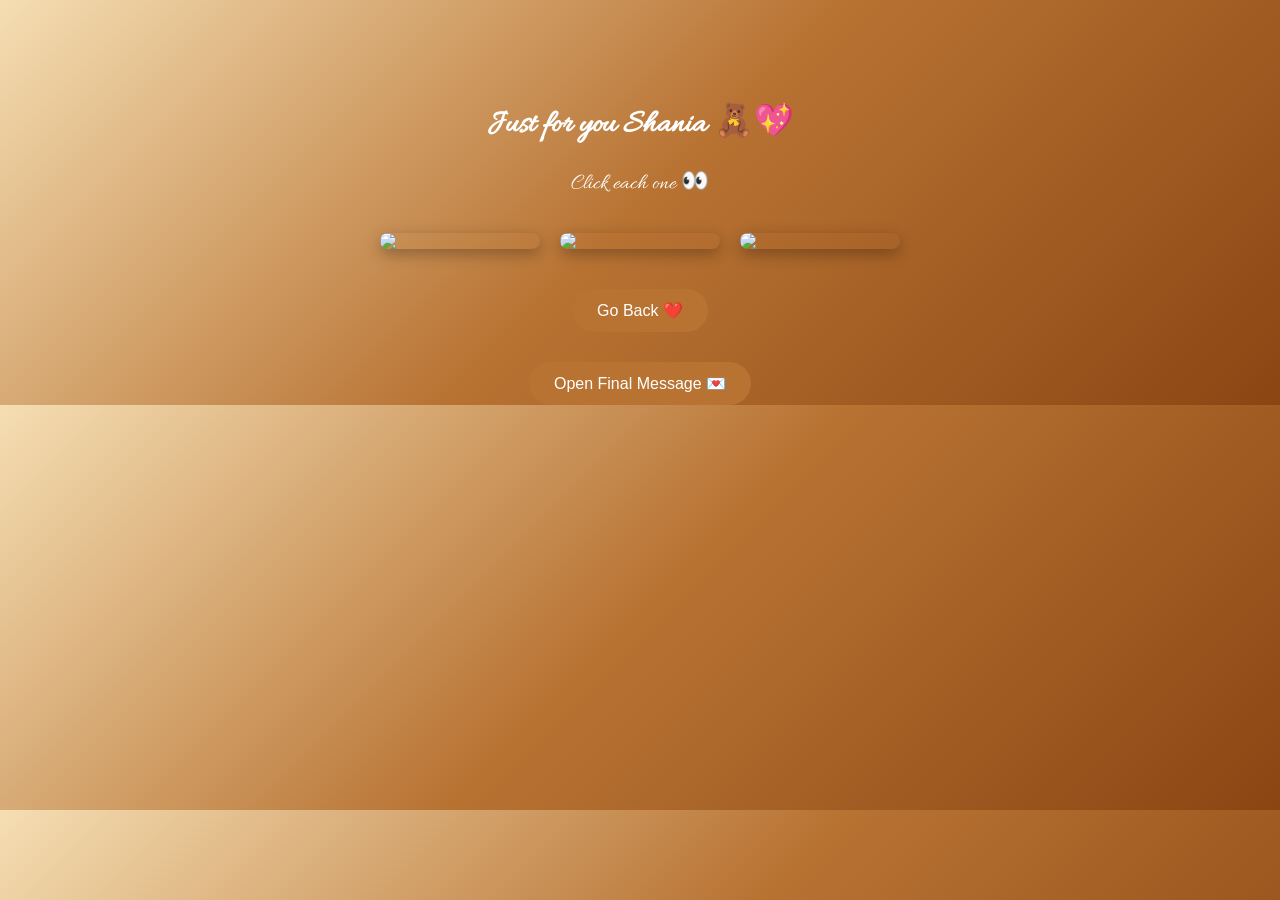
==== second.html @ 43c7a289 "Final change" ====
<!DOCTYPE html>
<html lang="en">
<head>
    <meta charset="UTF-8">
    <title>Happy Birthday Shania ❤️</title>

    <!-- Cursive + elegant fonts -->
    <link href="https://fonts.googleapis.com/css2?family=Great+Vibes&family=Allura&display=swap" rel="stylesheet">

    <link rel="stylesheet" href="style.css">
</head>
<body>

<audio id="bgMusic" loop>
    <source src="From The Start - Laufey but it's the best part.mp3" type="audio/mpeg">
</audio>
    
    <div class="container">

        <h1>Just for you Shania 🧸💖</h1>

        <p>Click each one 👀</p>

        <div class="images">
            <img src="images/Hi i'm patrick.jpg" onclick="showMessage(0)">
            <img src="images/Hi i'm patrick 2.jpg" onclick="showMessage(1)">
            <img src="images/Hi i'm patrick 3.jpg" onclick="showMessage(2)">
        </div>

        <p id="clickMessage"></p>

        <a href="index.html">
            <button>Go Back ❤️</button>
        </a>

    </div>

    <script src="script.js"></script>
</body>
</html>

<div id="loveLetter" class="love-letter">
    <h2>💌 A Final Message For You</h2>
    <p>
        Shania,<br><br>
        You are one of the most beautiful parts of my life.<br>
        I’m grateful for you every single day.<br><br>
        I thank God for your birth and hope this makes you smile as much as you make me smile ❤️
    </p>

    <button onclick="closeLetter()">Close</button>
</div>

<button onclick="openLetter()">Open Final Message 💌</button>
---- style.css ----
@import url('https://fonts.googleapis.com/css2?family=Great+Vibes&family=Allura&display=swap');

/* ===== GLOBAL ===== */
body {
    margin: 0;
    font-family: 'Allura', cursive;
    background: linear-gradient(135deg, #f5deb3, #b87333, #8b4513);
    color: white;
    text-align: center;
    overflow-x: hidden;
}

/* ===== HERO HEADER ===== */
.hero {
    background: linear-gradient(135deg, #b87333, #8b4513);
    padding: 70px 20px;
    border-bottom-left-radius: 60px;
    border-bottom-right-radius: 60px;
    box-shadow: 0 10px 30px rgba(0,0,0,0.3);
}

/* ✨ Glowing Name */
.hero h1 {
    font-family: 'Great Vibes', cursive;
    font-size: 4em;
    color: #ffc0cb;
    text-shadow:
        0 0 10px #ffc0cb,
        0 0 20px #ffb6c1,
        0 0 40px #ff69b4;
    animation: glow 2.5s infinite ease-in-out;
}

@keyframes glow {
    0% {
        text-shadow: 0 0 5px #ffc0cb, 0 0 10px #ffb6c1;
    }
    50% {
        text-shadow: 0 0 20px #ffc0cb, 0 0 40px #ff69b4;
    }
    100% {
        text-shadow: 0 0 5px #ffc0cb, 0 0 10px #ffb6c1;
    }
}

/* ===== TEXT ===== */
p {
    font-size: 1.4em;
    line-height: 1.6;
    margin: 20px;
}

/* ===== CONTAINER ===== */
.container {
    margin-top: 60px;
    padding: 20px;
}

/* ===== BUTTONS ===== */
button {
    padding: 12px 25px;
    border: none;
    border-radius: 25px;
    background: #b87333;
    color: white;
    font-size: 16px;
    cursor: pointer;
    transition: 0.3s;
    margin-top: 10px;
}

button:hover {
    background: #a0522d;
    transform: scale(1.05);
}

/* ===== HIDDEN MESSAGE ===== */
#hiddenMessage {
    display: none;
    margin-top: 20px;
    color: #ffc0cb;
    font-size: 1.3em;
}

/* ===== SECOND PAGE IMAGES ===== */
.images {
    display: flex;
    justify-content: center;
    flex-wrap: wrap;
    gap: 20px;
    margin: 30px;
}

.images img {
    width: 160px;
    border-radius: 20px;
    cursor: pointer;
    transition: 0.3s;
    box-shadow: 0 5px 15px rgba(0,0,0,0.3);
}

.images img:hover {
    transform: scale(1.1);
}

/* ===== CLICK MESSAGE ===== */
#clickMessage {
    margin-top: 20px;
    font-size: 1.5em;
    color: #ffc0cb;
}

/* ===== FLOATING HEARTS ===== */
.hearts::before {
    content: "💖 🤎 💕 🤎 💗";
    position: absolute;
    width: 100%;
    font-size: 24px;
    animation: float 10s linear infinite;
    top: 100%;
}

@keyframes float {
    from {
        transform: translateY(100vh);
    }
    to {
        transform: translateY(-20vh);
    }
}

/* ===== SMALL FADE EFFECT ===== */
.fade-in {
    opacity: 0;
    animation: fadeIn 2s forwards;
}

@keyframes fadeIn {
    to {
        opacity: 1;
    }
}

/* ===== LINKS ===== */
a {
    text-decoration: none;
}

.sparkle {
    position: absolute;
    pointer-events: none;
    font-size: 14px;
    animation: fadeOut 0.8s linear forwards;
}

@keyframes fadeOut {
    from {
        opacity: 1;
        transform: scale(1);
    }
    to {
        opacity: 0;
        transform: scale(2);
    }
}

.love-letter {
    display: none;
    position: fixed;
    top: 20%;
    left: 50%;
    transform: translateX(-50%);
    background: #8b4513;
    padding: 30px;
    border-radius: 20px;
    box-shadow: 0 10px 30px rgba(0,0,0,0.5);
    width: 80%;
    max-width: 400px;
}
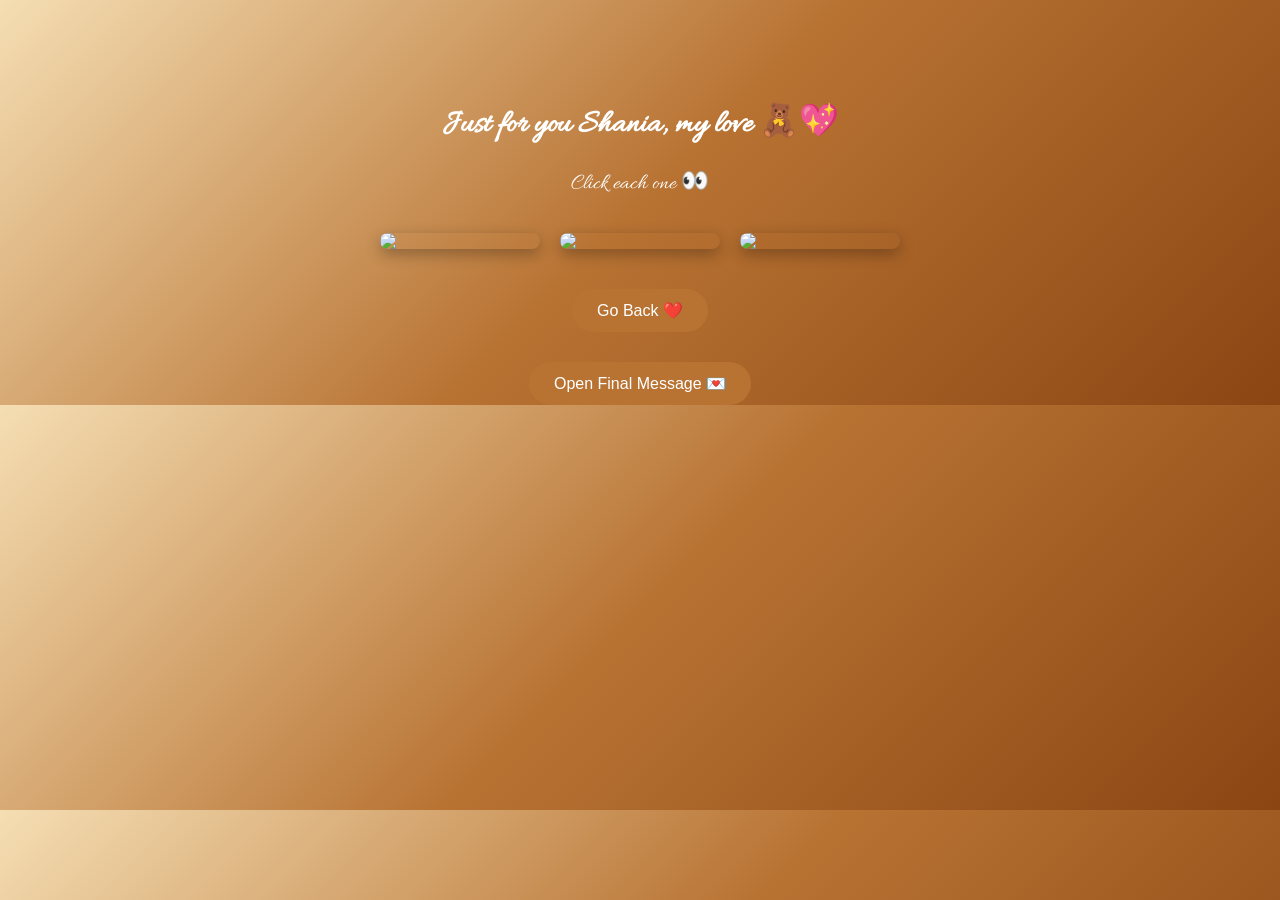
==== commit e3c26c61: "YEAHHH" ====
--- a/second.html
+++ b/second.html
@@ -17,7 +17,7 @@
     
     <div class="container">
 
-        <h1>Just for you Shania 🧸💖</h1>
+        <h1>Just for you Shania, my love 🧸💖</h1>
 
         <p>Click each one 👀</p>
 
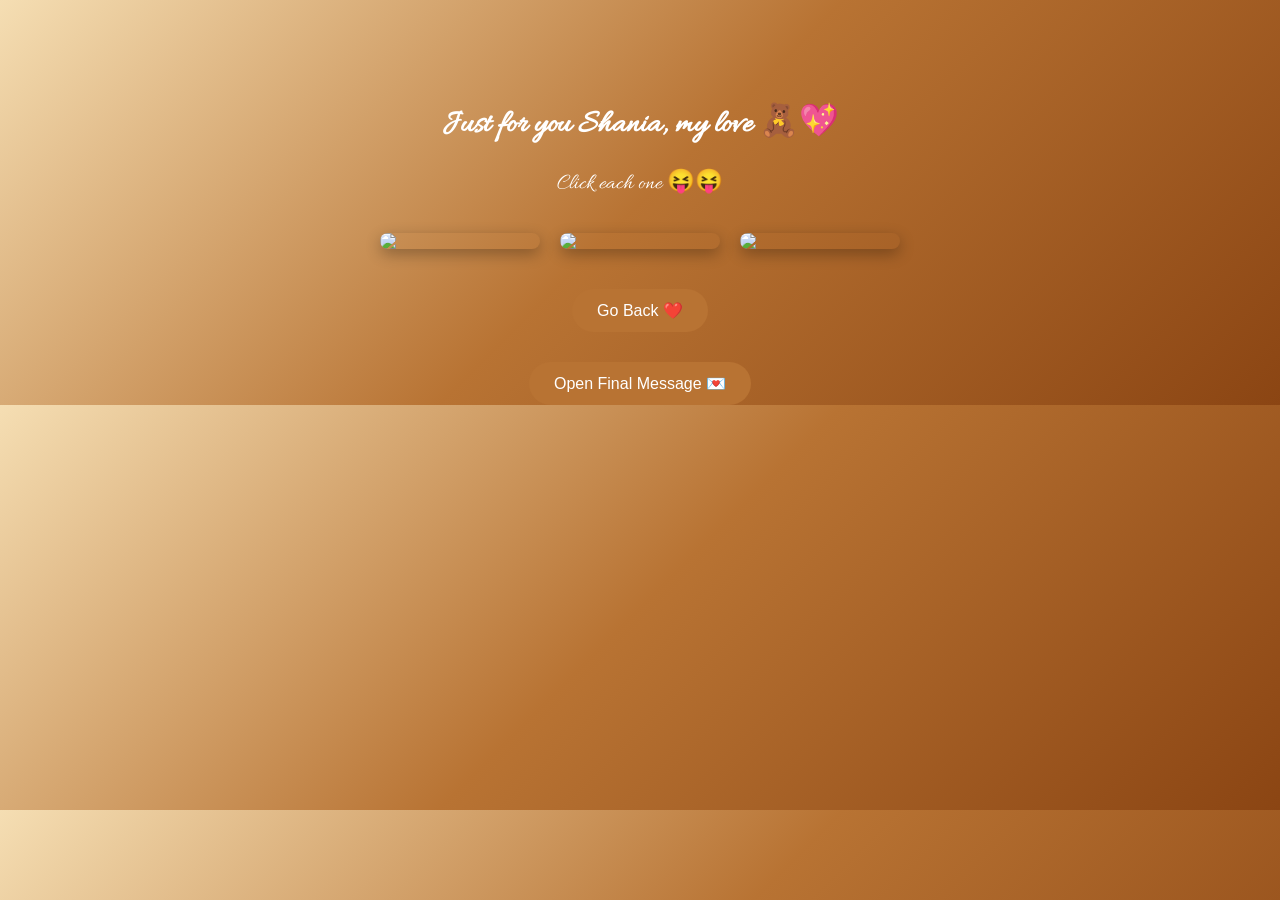
==== commit fe28f0d1: "wajaja" ====
--- a/second.html
+++ b/second.html
@@ -19,7 +19,7 @@
 
         <h1>Just for you Shania, my love 🧸💖</h1>
 
-        <p>Click each one 👀</p>
+        <p>Click each one 😝😝</p>
 
         <div class="images">
             <img src="images/Hi i'm patrick.jpg" onclick="showMessage(0)">
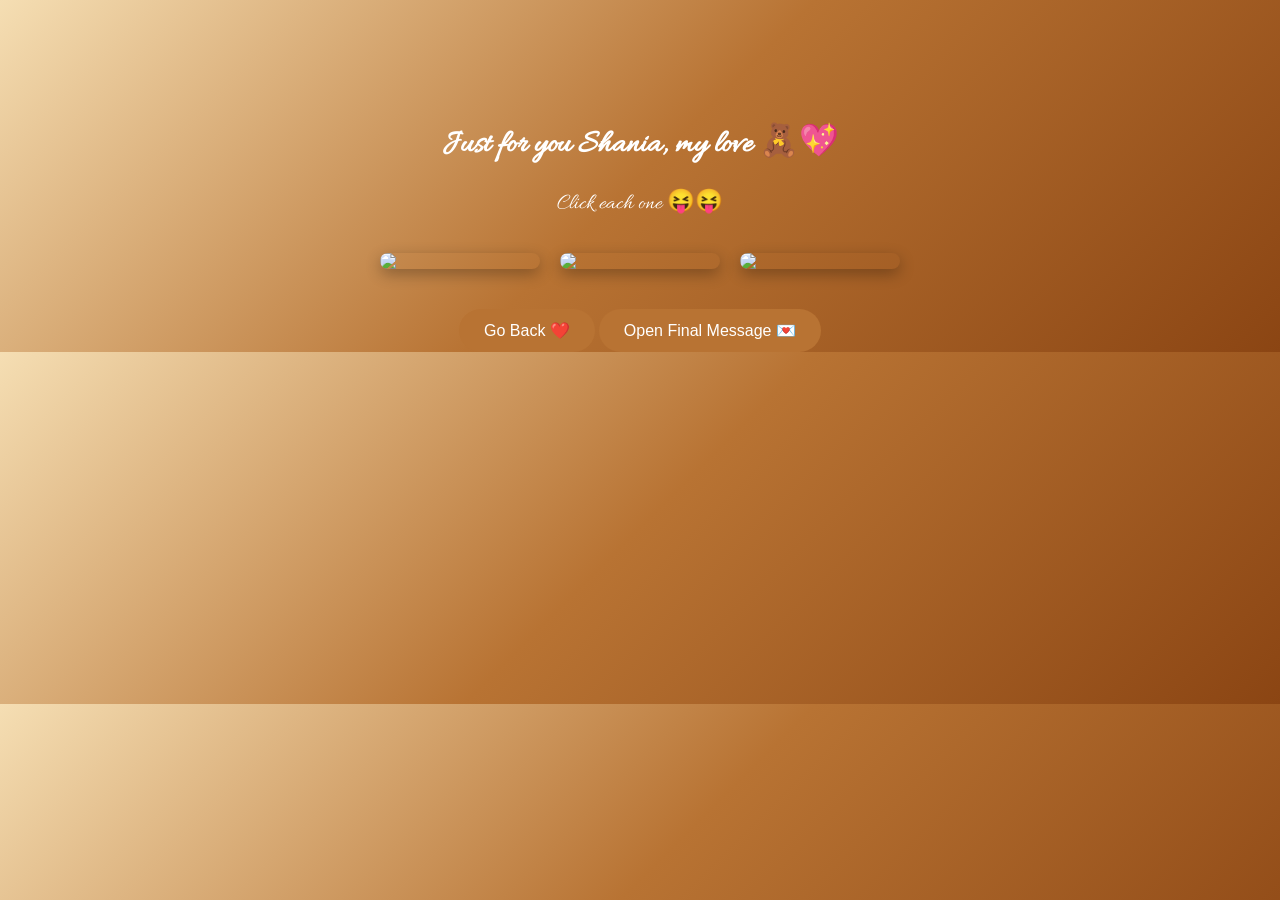
==== commit fc087d5a: "Final change" ====
--- a/second.html
+++ b/second.html
@@ -15,7 +15,7 @@
     <source src="From The Start - Laufey but it's the best part.mp3" type="audio/mpeg">
 </audio>
     
-    <div class="container">
+    <div class="container"></div>
 
         <h1>Just for you Shania, my love 🧸💖</h1>
 
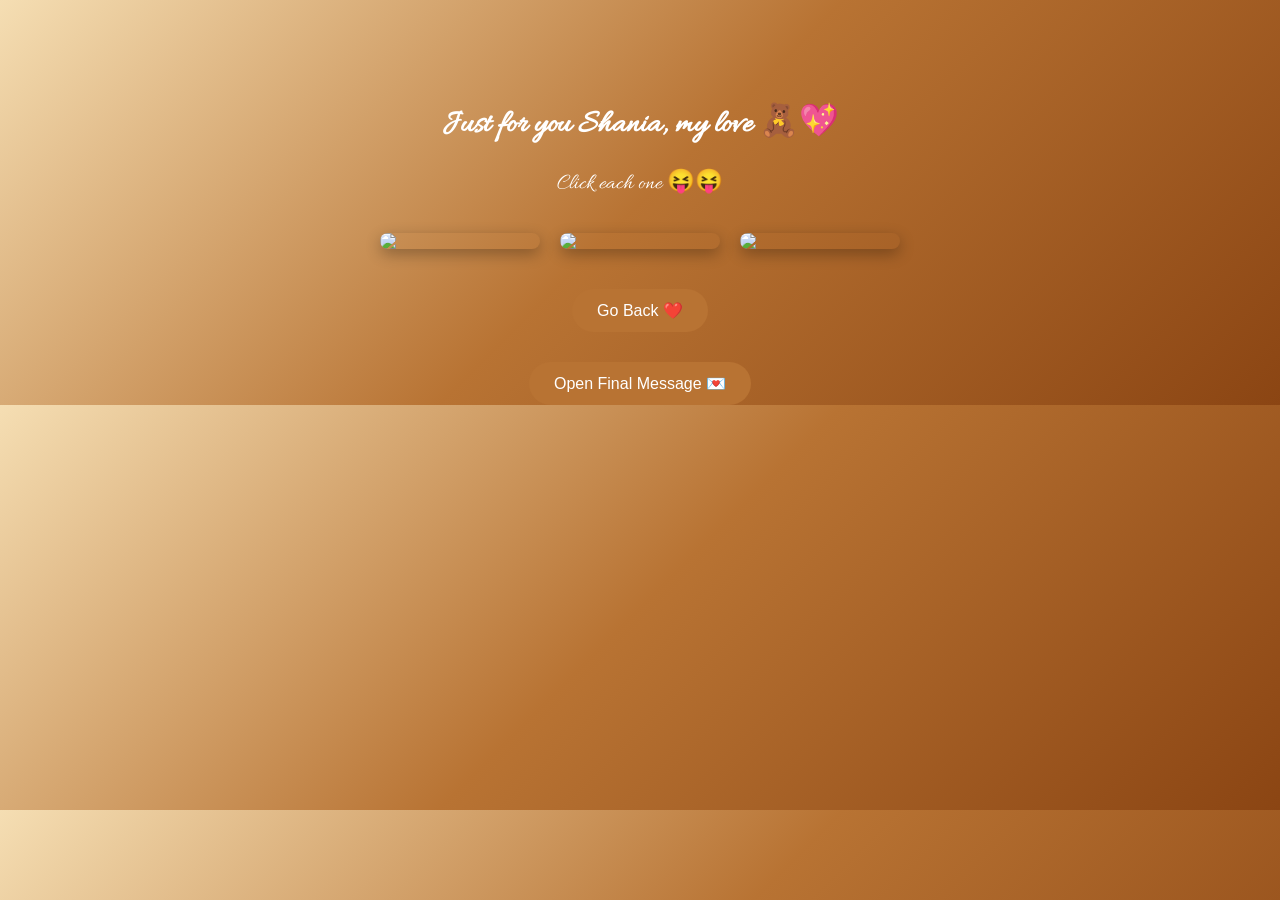
==== commit 3668bb68: "changed formatting" ====
--- a/second.html
+++ b/second.html
@@ -15,7 +15,7 @@
     <source src="From The Start - Laufey but it's the best part.mp3" type="audio/mpeg">
 </audio>
     
-    <div class="container"></div>
+    <div class="container">
 
         <h1>Just for you Shania, my love 🧸💖</h1>
 
@@ -36,8 +36,6 @@
     </div>
 
     <script src="script.js"></script>
-</body>
-</html>
 
 <div id="loveLetter" class="love-letter">
     <h2>💌 A Final Message For You</h2>
@@ -51,4 +49,8 @@
     <button onclick="closeLetter()">Close</button>
 </div>
 
-<button onclick="openLetter()">Open Final Message 💌</button>+<button onclick="openLetter()">Open Final Message 💌</button>
+
+</body>
+</html>
+
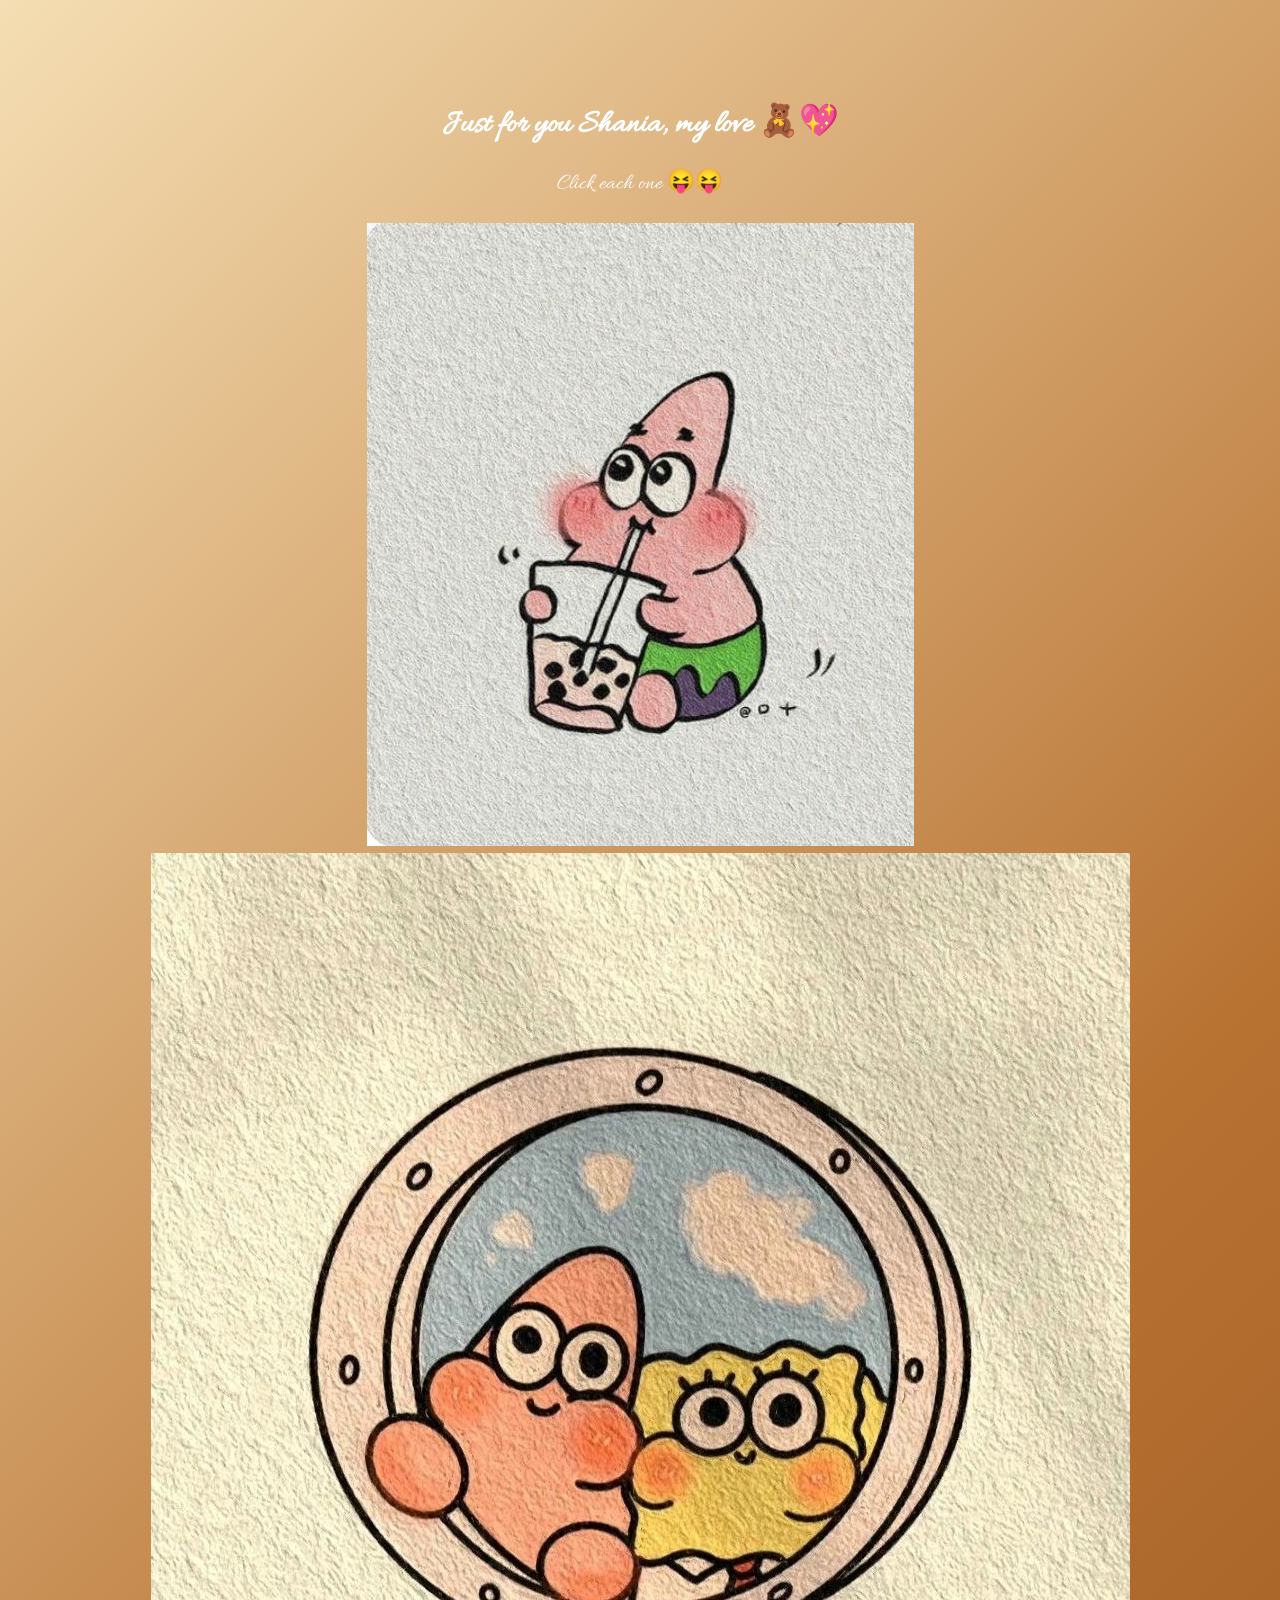
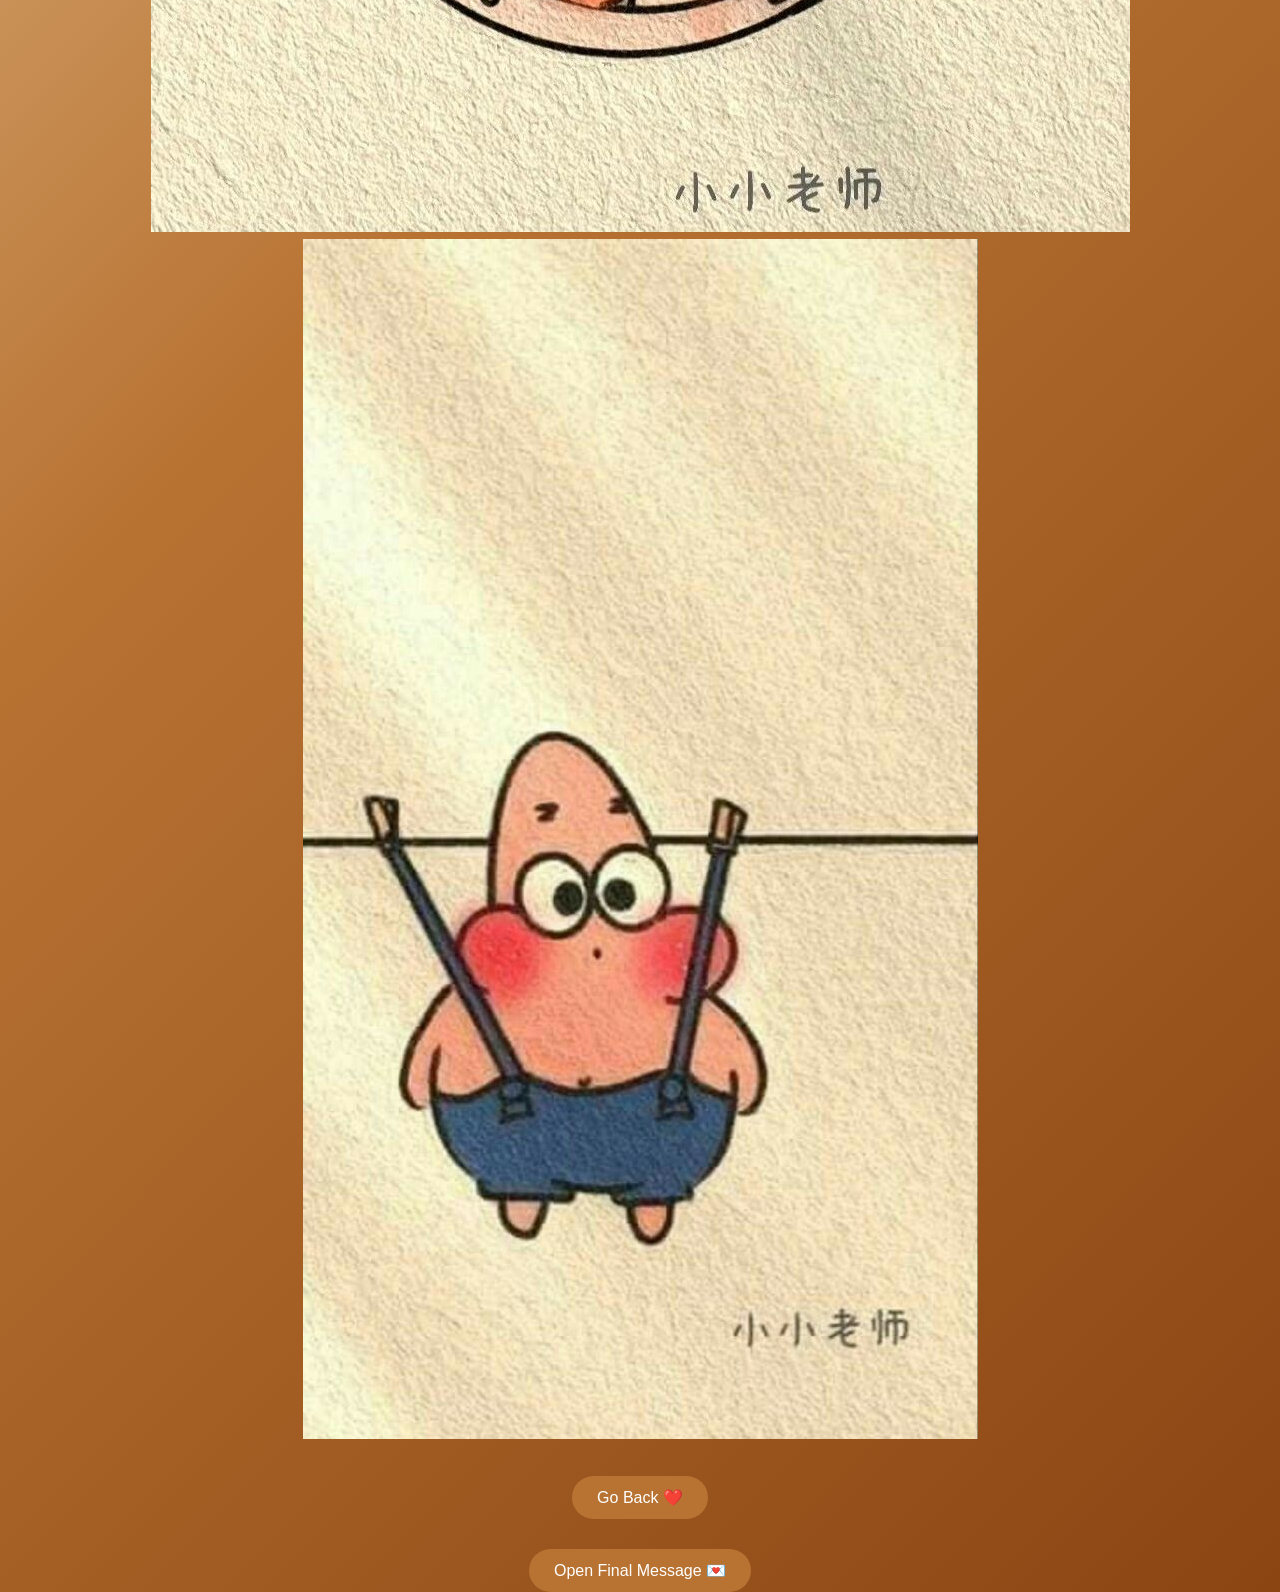
==== commit a6943b2d: "final image correction" ====
--- a/second.html
+++ b/second.html
@@ -21,10 +21,10 @@
 
         <p>Click each one 😝😝</p>
 
-        <div class="images">
-            <img src="images/Hi i'm patrick.jpg" onclick="showMessage(0)">
-            <img src="images/Hi i'm patrick 2.jpg" onclick="showMessage(1)">
-            <img src="images/Hi i'm patrick 3.jpg" onclick="showMessage(2)">
+        <div class="Images">
+            <img src="Images/patrick1.jpg" onclick="showMessage(0)">
+            <img src="Images/patrick2.jpg" onclick="showMessage(1)">
+            <img src="Images/patrick3.jpg" onclick="showMessage(2)">
         </div>
 
         <p id="clickMessage"></p>
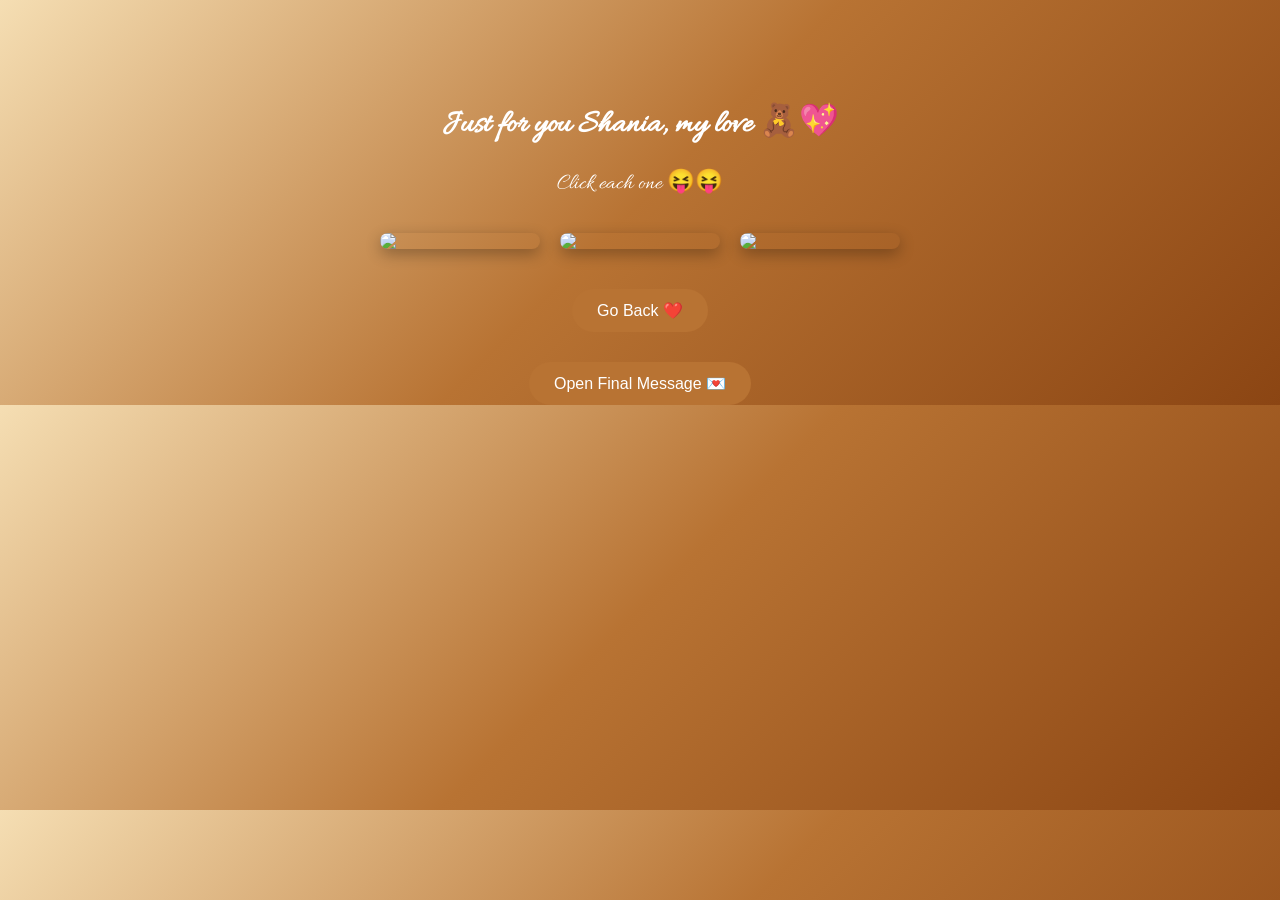
==== commit 3b8ea4f1: "final" ====
--- a/second.html
+++ b/second.html
@@ -21,10 +21,10 @@
 
         <p>Click each one 😝😝</p>
 
-        <div class="Images">
-            <img src="Images/patrick1.jpg" onclick="showMessage(0)">
-            <img src="Images/patrick2.jpg" onclick="showMessage(1)">
-            <img src="Images/patrick3.jpg" onclick="showMessage(2)">
+        <div class="images">
+            <img src="images/patrick1.jpg" onclick="showMessage(0)">
+            <img src="images/patrick2.jpg" onclick="showMessage(1)">
+            <img src="images/patrick3.jpg" onclick="showMessage(2)">
         </div>
 
         <p id="clickMessage"></p>
